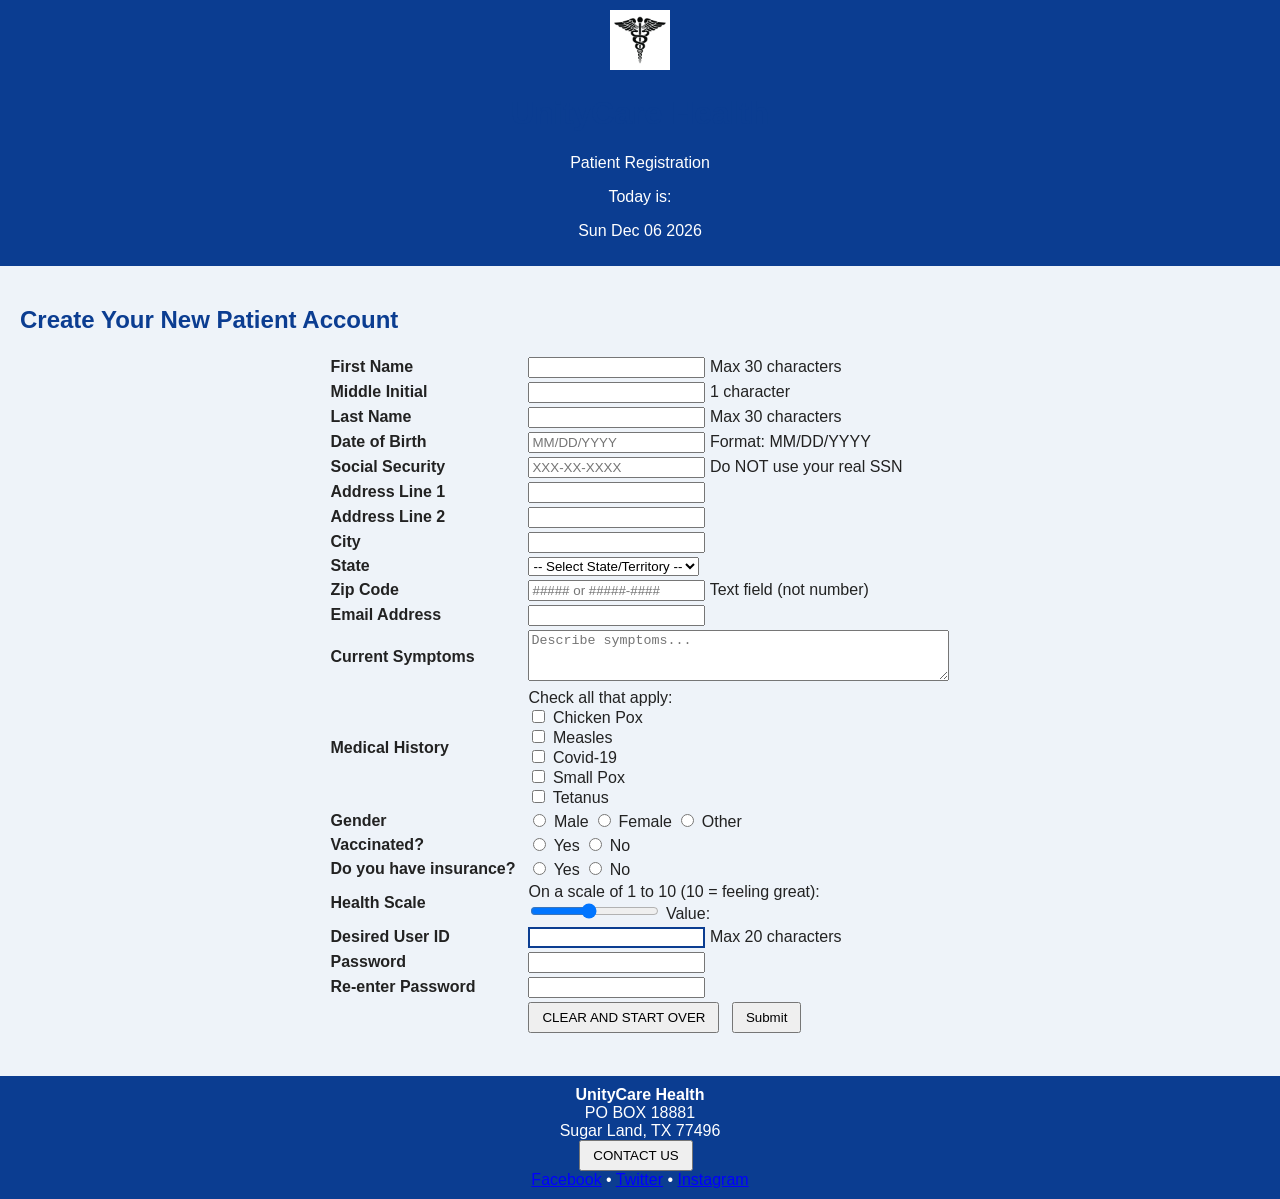
==== patient-form.html @ b3dbe452 "Update patient-form.html" ====
<!--
Program name: patient-form.html
Author: Athulya Nair
Date created: 02/19/2026
Date last edited: 02/27/2026
Version: 1.0
Description: Patient registration form to capture demographic and basic health intake data. 
-->

<!DOCTYPE html>
<html>
  <head>
    <meta charset="UTF-8" />
    <meta name="viewport" content="width=device-width, initial-scale=1.0" />
    <title>Patient Registration Form</title>

    <!-- External CSS (For Style) -->
    <link href="style.css" rel="stylesheet" /> 

    <script>
    //JavaScript for dynamic day/date in banner 
      function setBannerDate() {
      document.getElementById("todayDate").textContent =
        new Date().toDateString();
    }

    window.addEventListener("DOMContentLoaded", () => 
    {
      setBannerDate();
    }
    );
  </script>
</head>

<body>
  <!--  TOP / BANNER  -->
  <div id="banner">
    <div class="banner-left">
     
      <img src="logo.png" alt="UnityCare Health Logo" id="logo" />
    </div>

    <div class="banner-center">
      <h1>UnityCare Health</h1>
      <p class="tagline">Patient Registration</p>
    </div>

    <div class="banner-right">
      <p class="date-line">Today is:</p>
      <p class="date" id="todayDate"></p>
    </div>
  </div>

  <!-- FORM -->
  <div id="main">
    <h2>Create Your New Patient Account</h2>

    <form action="thankyou.html">
      <table class="form-table">
        <tr>
          <td class="label"><label for="firstName">First Name</label></td>
          <td>
            <input type="text" id="firstName" name="firstName" maxlength="30" required />
            <span class="hint">Max 30 characters</span>
          </td>
        </tr>

        <tr>
          <td class="label"><label for="middleInitial">Middle Initial</label></td>
          <td>
            <input type="text" id="middleInitial" name="middleInitial" maxlength="1" />
            <span class="hint">1 character</span>
          </td>
        </tr>

        <tr>
          <td class="label"><label for="lastName">Last Name</label></td>
          <td>
            <input type="text" id="lastName" name="lastName" maxlength="30" required />
            <span class="hint">Max 30 characters</span>
          </td>
        </tr>

        <tr>
          <td class="label">
            <label for="dob">Date of Birth</label>
          </td>
          <td>
            <input
              type="text"
              id="dob"
              name="dob"
              placeholder="MM/DD/YYYY"
              pattern="^(0[1-9]|1[0-2])\/(0[1-9]|[12][0-9]|3[01])\/(19|20)\d\d$"
              required
            />
            <span class="hint">Format: MM/DD/YYYY</span>
          </td>
        </tr>

        <tr>
          <td class="label"><label for="ssn">Social Security</label></td>
          <td>
            <!-- Obscured input -->
            <input
              type="password"
              id="ssn"
              name="ssn"
              placeholder="XXX-XX-XXXX"
              minlength="9"
              maxlength="11"
              pattern="^\d{3}-?\d{2}-?\d{4}$"
              required
            />
            <span class="hint">Do NOT use your real SSN</span>
          </td>
        </tr>

        <tr>
          <td class="label"><label for="addr1">Address Line 1</label></td>
          <td><input type="text" id="addr1" name="addr1" maxlength="30" required /></td>
        </tr>

        <tr>
          <td class="label"><label for="addr2">Address Line 2</label></td>
          <td><input type="text" id="addr2" name="addr2" maxlength="30" /></td>
        </tr>

        <tr>
          <td class="label"><label for="city">City</label></td>
          <td><input type="text" id="city" name="city" maxlength="30" required /></td>
        </tr>

        <tr>
          <td class="label"><label for="state">State</label></td>
          <td>
            <select id="state" name="state" required>
              <option value="">-- Select State/Territory --</option>
              <option value="AL">Alabama</option>
              <option value="AK">Alaska</option>
              <option value="AZ">Arizona</option>
              <option value="AR">Arkansas</option>
              <option value="CA">California</option>
              <option value="CO">Colorado</option>
              <option value="CT">Connecticut</option>
              <option value="DE">Delaware</option>
              <option value="DC">District of Columbia</option>
              <option value="FL">Florida</option>
              <option value="GA">Georgia</option>
              <option value="HI">Hawaii</option>
              <option value="ID">Idaho</option>
              <option value="IL">Illinois</option>
              <option value="IN">Indiana</option>
              <option value="IA">Iowa</option>
              <option value="KS">Kansas</option>
              <option value="KY">Kentucky</option>
              <option value="LA">Louisiana</option>
              <option value="ME">Maine</option>
              <option value="MD">Maryland</option>
              <option value="MA">Massachusetts</option>
              <option value="MI">Michigan</option>
              <option value="MN">Minnesota</option>
              <option value="MS">Mississippi</option>
              <option value="MO">Missouri</option>
              <option value="MT">Montana</option>
              <option value="NE">Nebraska</option>
              <option value="NV">Nevada</option>
              <option value="NH">New Hampshire</option>
              <option value="NJ">New Jersey</option>
              <option value="NM">New Mexico</option>
              <option value="NY">New York</option>
              <option value="NC">North Carolina</option>
              <option value="ND">North Dakota</option>
              <option value="OH">Ohio</option>
              <option value="OK">Oklahoma</option>
              <option value="OR">Oregon</option>
              <option value="PA">Pennsylvania</option>
              <option value="RI">Rhode Island</option>
              <option value="SC">South Carolina</option>
              <option value="SD">South Dakota</option>
              <option value="TN">Tennessee</option>
              <option value="TX">Texas</option>
              <option value="UT">Utah</option>
              <option value="VT">Vermont</option>
              <option value="VA">Virginia</option>
              <option value="WA">Washington</option>
              <option value="WV">West Virginia</option>
              <option value="WI">Wisconsin</option>
              <option value="WY">Wyoming</option>
              <option value="PR">Puerto Rico</option>
            </select>
          </td>
        </tr>

        <tr>
          <td class="label"><label for="zip">Zip Code</label></td>
          <td>
            <input
              type="text"
              id="zip"
              name="zip"
              placeholder="##### or #####-####"
              pattern="^\d{5}(-\d{4})?$"
              required
            />
            <span class="hint">Text field (not number)</span>
          </td>
        </tr>

        <tr>
          <td class="label"><label for="email">Email Address</label></td>
          <td><input type="email" id="email" name="email" required /></td>
        </tr>

        <tr>
          <td class="label"><label for="symptoms">Current Symptoms</label></td>
          <td>
            <textarea id="symptoms" name="symptoms" rows="3" cols="50" placeholder="Describe symptoms..."></textarea>
          </td>
        </tr>

        <tr>
          <td class="label">Medical History</td>
          <td>
            <div class="group-title">Check all that apply:</div>
            <label><input type="checkbox" name="history" value="chickenpox" /> Chicken Pox</label><br />
            <label><input type="checkbox" name="history" value="measles" /> Measles</label><br />
            <label><input type="checkbox" name="history" value="covid19" /> Covid-19</label><br />
            <label><input type="checkbox" name="history" value="smallpox" /> Small Pox</label><br />
            <label><input type="checkbox" name="history" value="tetanus" /> Tetanus</label>
          </td>
        </tr>

        <tr>
          <td class="label">Gender</td>
          <td>
            <label><input type="radio" name="gender" value="male" required /> Male</label>
            <label><input type="radio" name="gender" value="female" /> Female</label>
            <label><input type="radio" name="gender" value="other" /> Other</label>
          </td>
        </tr>

        <tr>
          <td class="label">Vaccinated?</td>
          <td>
            <label><input type="radio" name="vaccinated" value="Y" required /> Yes</label>
            <label><input type="radio" name="vaccinated" value="N" /> No</label>
          </td>
        </tr>

        <tr>
          <td class="label">Do you have insurance?</td>
          <td>
            <label><input type="radio" name="insurance" value="Y" required /> Yes</label>
            <label><input type="radio" name="insurance" value="N" /> No</label>
          </td>
        </tr>

        <tr>
          <td class="label">Health Scale</td>
          <td>
            <div class="group-title">On a scale of 1 to 10 (10 = feeling great):</div>
            <input
              type="range"
              id="healthScale"
              name="healthScale"
              min="1"
              max="10"
              value="5"
              oninput="syncHealthValue(this.value)"
            />
            <span class="pill">Value: <span id="healthValue"></span></span>
          </td>
        </tr>

        <tr>
          <td class="label"><label for="userId">Desired User ID</label></td>
          <td>
            <input type="text" id="userId" name="userId" maxlength="20" required />
            <span class="hint">Max 20 characters</span>
          </td>
        </tr>

        <tr>
          <td class="label"><label for="pw1">Password</label></td>
          <td><input type="password" id="pw1" name="pw1" required /></td>
        </tr>

        <tr>
          <td class="label"><label for="pw2">Re-enter Password</label></td>
          <td><input type="password" id="pw2" name="pw2" required /></td>
        </tr>

        <tr>
          <td class="label"></td>
          <td class="buttons">
            <input type="reset" class="btn secondary" value="CLEAR AND START OVER" />
            <input type="submit" class="btn primary" value="Submit" />
          </td>
        </tr>
      </table>
    </form>
  </div>

  <!-- FOOTER -->
  <div id="footer">
    <div class="footer-left">
      <strong>UnityCare Health</strong><br />
      PO BOX 18881<br />
      Sugar Land, TX 77496
    </div>

    <div class="footer-center">
      <button type="button" class="btn footer-btn" onclick="alert('Contact Us: Unitycarehealth@gmail.com')">
        CONTACT US
      </button>
    </div>

    <div class="footer-right">

      <a href="https://www.facebook.com" target="_blank" rel="noopener">Facebook</a>
      <span class="dot">•</span>
      <a href="https://www.twitter.com" target="_blank" rel="noopener">Twitter</a>
      <span class="dot">•</span>
      <a href="https://www.instagram.com" target="_blank" rel="noopener">Instagram</a>
    </div>
  </div>

</body>
</html>

<!--
END OF DOCUMENT: Homework 1
-->
---- style.css ----
/*
Program name: style.css
Author: Athulya Nair
Date created: 02/25/2026
Date last edited: 02/27/2026
Version: 1.0
Description: External CSS file for Patient Registration Form.
*/

body {
  font-family: Arial, sans-serif;
  background-color: #eef3f9;
  margin: 0;
  color: #222;
}

h1, h2 {
  color: #0b3d91;
}

a:link {
  color: blue;
}

a:visited {
  color: purple;
}

#banner {
  background-color: #0b3d91;
  color: white;
  padding: 10px;
  text-align: center;
}

#main {
  padding: 20px;
}

#footer {
  background-color: #0b3d91;
  color: white;
  padding: 10px;
  text-align: center;
  margin-top: 20px;
}

#logo {
  width: 60px;
  height: auto;
}

.form-table {
  margin: auto;
}

.label {
  font-weight: bold;
  padding-right: 10px;
}

.btn {
  padding: 6px 12px;
  margin-right: 8px;
}

input[name="userId"] {
  border: 2px solid #0b3d91;
}
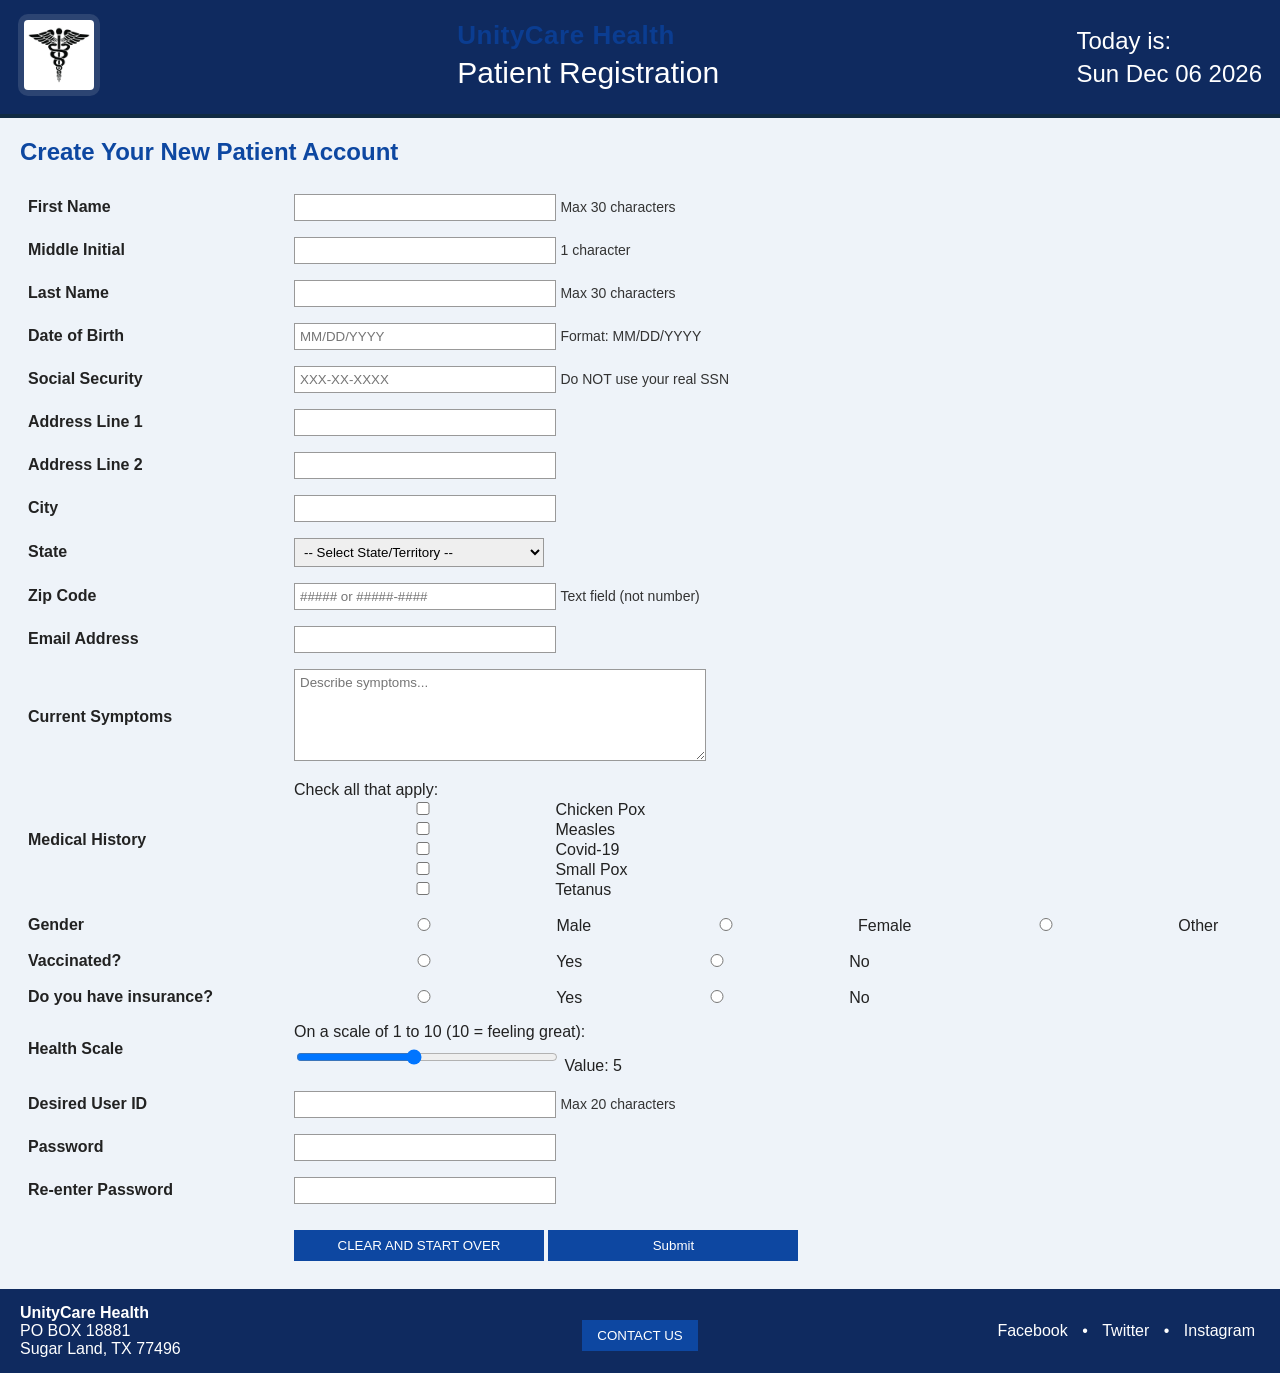
==== commit 356a3c15: "Update patient-form.html" ====
--- a/patient-form.html
+++ b/patient-form.html
@@ -18,17 +18,19 @@
     <link href="style.css" rel="stylesheet" /> 
 
     <script>
-    //JavaScript for dynamic day/date in banner 
+    //JavaScript for date
       function setBannerDate() {
-      document.getElementById("todayDate").textContent =
-        new Date().toDateString();
-    }
-
-    window.addEventListener("DOMContentLoaded", () => 
-    {
-      setBannerDate();
-    }
-    );
+    document.getElementById("todayDate").textContent = new Date().toDateString();
+  }
+
+  function syncHealthValue(val) {
+    document.getElementById("healthValue").textContent = val;
+  }
+
+  window.addEventListener("DOMContentLoaded", () => {
+    setBannerDate();
+    syncHealthValue(document.getElementById("healthScale").value); // sets initial value
+  });
   </script>
 </head>
 
@@ -329,6 +331,3 @@
 </body>
 </html>
 
-<!--
-END OF DOCUMENT: Homework 1
--->
--- a/style.css
+++ b/style.css
@@ -14,10 +14,12 @@
   color: #222;
 }
 
+/* Headings */
 h1, h2 {
   color: #0b3d91;
 }
 
+/* Link colors */
 a:link {
   color: blue;
 }
@@ -26,44 +28,143 @@
   color: purple;
 }
 
+/* ID selector */
 #banner {
-  background-color: #0b3d91;
+  display: flex;
+  align-items: center;
+  justify-content: space-between;
+  padding: 14px 18px;
+  background-color: #0f2a5f;
+  color: #ffffff;
+  border-bottom: 4px solid #102a43;
+}
+
+/* ID selector */
+#logo {
+  width: 70px;
+  height: 70px;
+  object-fit: contain;
+  border-radius: 10px;
+  background: rgba(255, 255, 255, 0.12);
+  padding: 6px;
+}
+
+/* Class selectors */
+.banner-center h1 {
+  margin: 0;
+  font-size: 26px;
+  letter-spacing: 0.5px;
+}
+
+#banner .tagline {
+  margin: 5px 0;
+  font-size: 30px;
   color: white;
-  padding: 10px;
+}
+
+#banner .date-line,
+#banner .date {
+  margin: 5px 0;
+  font-size: 24px;
+  color: white;
+}
+
+/* FORM SECTION */
+h2 {
+  color: #0d47a1;
+  margin-left: 20px;
+}
+
+table {
+  width: 100%;
+  border-collapse: collapse;
+  margin: 20px;
+}
+
+td {
+  padding: 8px;
+  vertical-align: middle;
+}
+
+/* LABEL COLUMN */
+.label {
+  font-weight: bold;
+  width: 250px;
+}
+
+/* INPUTS */
+input,
+select,
+textarea {
+  padding: 5px;
+  border: 1px solid #999;
+  width: 250px;
+  font-family: Arial, sans-serif;
+}
+
+/* TEXTAREA */
+textarea {
+  width: 400px;
+  height: 80px;
+}
+
+/* HINT TEXT */
+.hint {
+  font-size: 14px;
+  color: #333;
+}
+
+/* BUTTONS */
+button,
+input[type="submit"],
+input[type="reset"] {
+  background-color: #0d47a1;
+  color: white;
+  
+  border: none;
+  padding: 8px 15px;
+  cursor: pointer;
+  margin-top: 10px;
+}
+
+#footer {
+  background-color: #0f2a5f;
+  color: white;
+  display: flex;
+  justify-content: space-between;
+  align-items: center;
+  padding: 15px 20px;
+  margin-top: 20px;
+}
+
+
+.footer-left,
+.footer-center,
+.footer-right {
+  flex: 1;
+}
+
+
+.footer-center {
   text-align: center;
 }
 
-#main {
-  padding: 20px;
+
+.footer-right {
+  text-align: right;
 }
 
-#footer {
-  background-color: #0b3d91;
+.footer-right a {
   color: white;
-  padding: 10px;
-  text-align: center;
-  margin-top: 20px;
+  text-decoration: none;
+  margin: 0 5px;
 }
 
-#logo {
-  width: 60px;
-  height: auto;
+.footer-right a:hover {
+  text-decoration: underline;
 }
 
-.form-table {
-  margin: auto;
+
+.dot {
+  margin: 0 5px;
 }
-
-.label {
-  font-weight: bold;
-  padding-right: 10px;
-}
-
-.btn {
-  padding: 6px 12px;
-  margin-right: 8px;
-}
-
-input[name="userId"] {
-  border: 2px solid #0b3d91;
-}
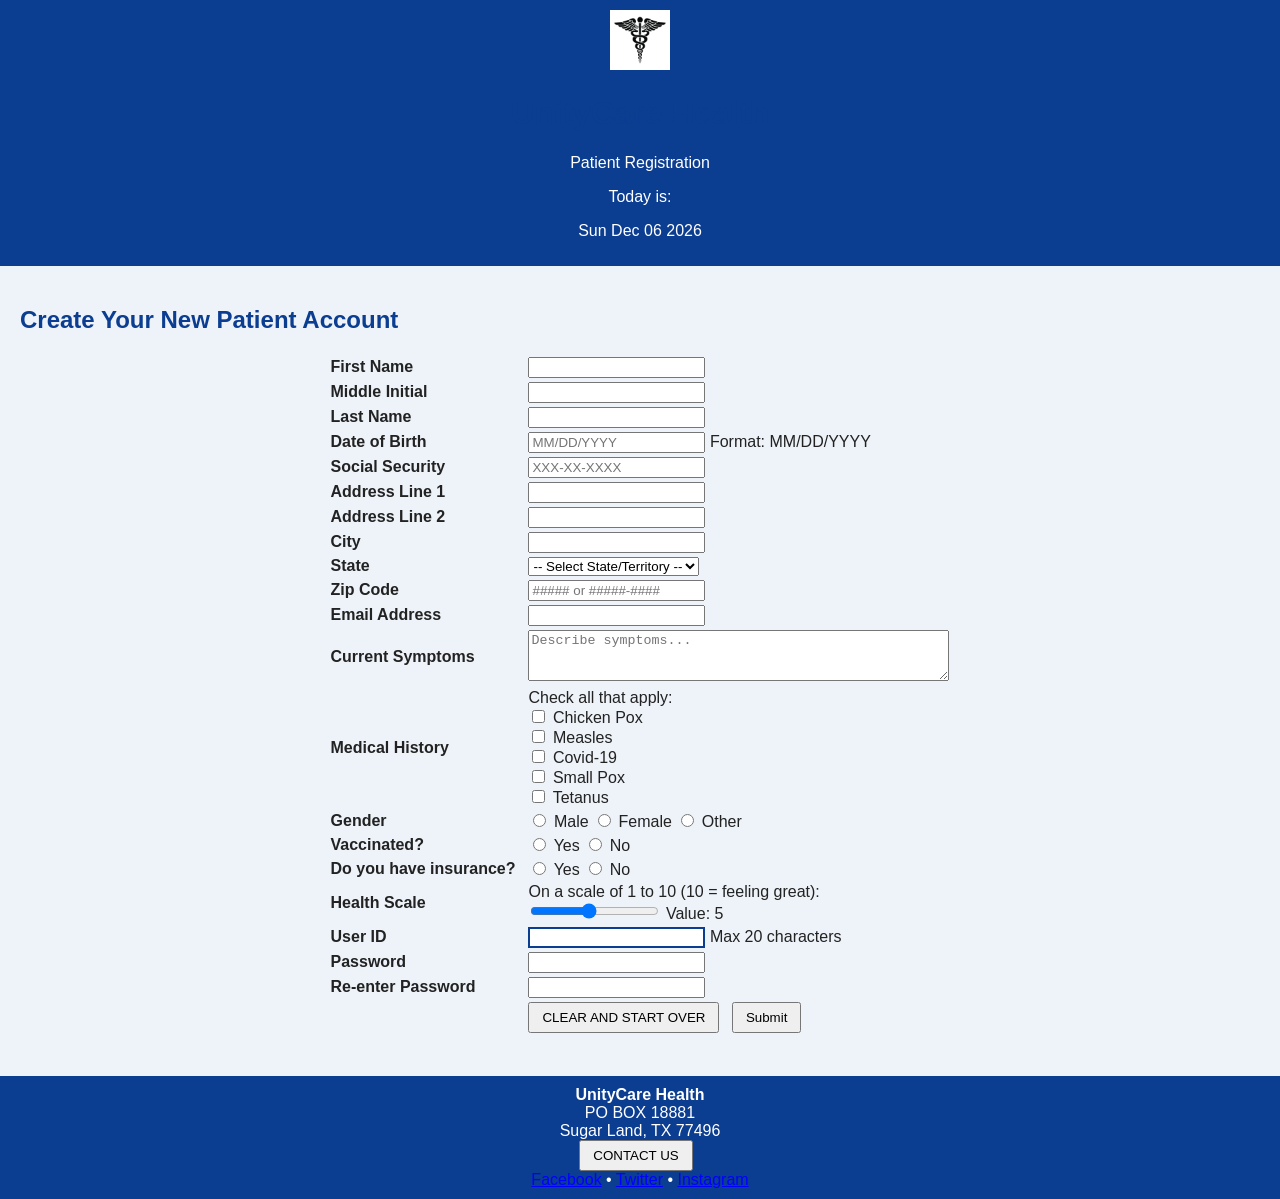
==== commit de1d1b5f: "Update patient-form.html" ====
--- a/patient-form.html
+++ b/patient-form.html
@@ -63,7 +63,7 @@
           <td class="label"><label for="firstName">First Name</label></td>
           <td>
             <input type="text" id="firstName" name="firstName" maxlength="30" required />
-            <span class="hint">Max 30 characters</span>
+            
           </td>
         </tr>
 
@@ -71,7 +71,6 @@
           <td class="label"><label for="middleInitial">Middle Initial</label></td>
           <td>
             <input type="text" id="middleInitial" name="middleInitial" maxlength="1" />
-            <span class="hint">1 character</span>
           </td>
         </tr>
 
@@ -79,7 +78,6 @@
           <td class="label"><label for="lastName">Last Name</label></td>
           <td>
             <input type="text" id="lastName" name="lastName" maxlength="30" required />
-            <span class="hint">Max 30 characters</span>
           </td>
         </tr>
 
@@ -114,7 +112,7 @@
               pattern="^\d{3}-?\d{2}-?\d{4}$"
               required
             />
-            <span class="hint">Do NOT use your real SSN</span>
+      
           </td>
         </tr>
 
@@ -205,7 +203,6 @@
               pattern="^\d{5}(-\d{4})?$"
               required
             />
-            <span class="hint">Text field (not number)</span>
           </td>
         </tr>
 
@@ -276,7 +273,7 @@
         </tr>
 
         <tr>
-          <td class="label"><label for="userId">Desired User ID</label></td>
+          <td class="label"><label for="userId">User ID</label></td>
           <td>
             <input type="text" id="userId" name="userId" maxlength="20" required />
             <span class="hint">Max 20 characters</span>
--- a/style.css
+++ b/style.css
@@ -14,12 +14,10 @@
   color: #222;
 }
 
-/* Headings */
 h1, h2 {
   color: #0b3d91;
 }
 
-/* Link colors */
 a:link {
   color: blue;
 }
@@ -28,143 +26,44 @@
   color: purple;
 }
 
-/* ID selector */
 #banner {
-  display: flex;
-  align-items: center;
-  justify-content: space-between;
-  padding: 14px 18px;
-  background-color: #0f2a5f;
-  color: #ffffff;
-  border-bottom: 4px solid #102a43;
+  background-color: #0b3d91;
+  color: white;
+  padding: 10px;
+  text-align: center;
 }
 
-/* ID selector */
-#logo {
-  width: 70px;
-  height: 70px;
-  object-fit: contain;
-  border-radius: 10px;
-  background: rgba(255, 255, 255, 0.12);
-  padding: 6px;
-}
-
-/* Class selectors */
-.banner-center h1 {
-  margin: 0;
-  font-size: 26px;
-  letter-spacing: 0.5px;
-}
-
-#banner .tagline {
-  margin: 5px 0;
-  font-size: 30px;
-  color: white;
-}
-
-#banner .date-line,
-#banner .date {
-  margin: 5px 0;
-  font-size: 24px;
-  color: white;
-}
-
-/* FORM SECTION */
-h2 {
-  color: #0d47a1;
-  margin-left: 20px;
-}
-
-table {
-  width: 100%;
-  border-collapse: collapse;
-  margin: 20px;
-}
-
-td {
-  padding: 8px;
-  vertical-align: middle;
-}
-
-/* LABEL COLUMN */
-.label {
-  font-weight: bold;
-  width: 250px;
-}
-
-/* INPUTS */
-input,
-select,
-textarea {
-  padding: 5px;
-  border: 1px solid #999;
-  width: 250px;
-  font-family: Arial, sans-serif;
-}
-
-/* TEXTAREA */
-textarea {
-  width: 400px;
-  height: 80px;
-}
-
-/* HINT TEXT */
-.hint {
-  font-size: 14px;
-  color: #333;
-}
-
-/* BUTTONS */
-button,
-input[type="submit"],
-input[type="reset"] {
-  background-color: #0d47a1;
-  color: white;
-  
-  border: none;
-  padding: 8px 15px;
-  cursor: pointer;
-  margin-top: 10px;
+#main {
+  padding: 20px;
 }
 
 #footer {
-  background-color: #0f2a5f;
+  background-color: #0b3d91;
   color: white;
-  display: flex;
-  justify-content: space-between;
-  align-items: center;
-  padding: 15px 20px;
+  padding: 10px;
+  text-align: center;
   margin-top: 20px;
 }
 
-
-.footer-left,
-.footer-center,
-.footer-right {
-  flex: 1;
+#logo {
+  width: 60px;
+  height: auto;
 }
 
-
-.footer-center {
-  text-align: center;
+.form-table {
+  margin: auto;
 }
 
-
-.footer-right {
-  text-align: right;
+.label {
+  font-weight: bold;
+  padding-right: 10px;
 }
 
-.footer-right a {
-  color: white;
-  text-decoration: none;
-  margin: 0 5px;
+.btn {
+  padding: 6px 12px;
+  margin-right: 8px;
 }
 
-.footer-right a:hover {
-  text-decoration: underline;
+input[name="userId"] {
+  border: 2px solid #0b3d91;
 }
-
-
-.dot {
-  margin: 0 5px;
-}
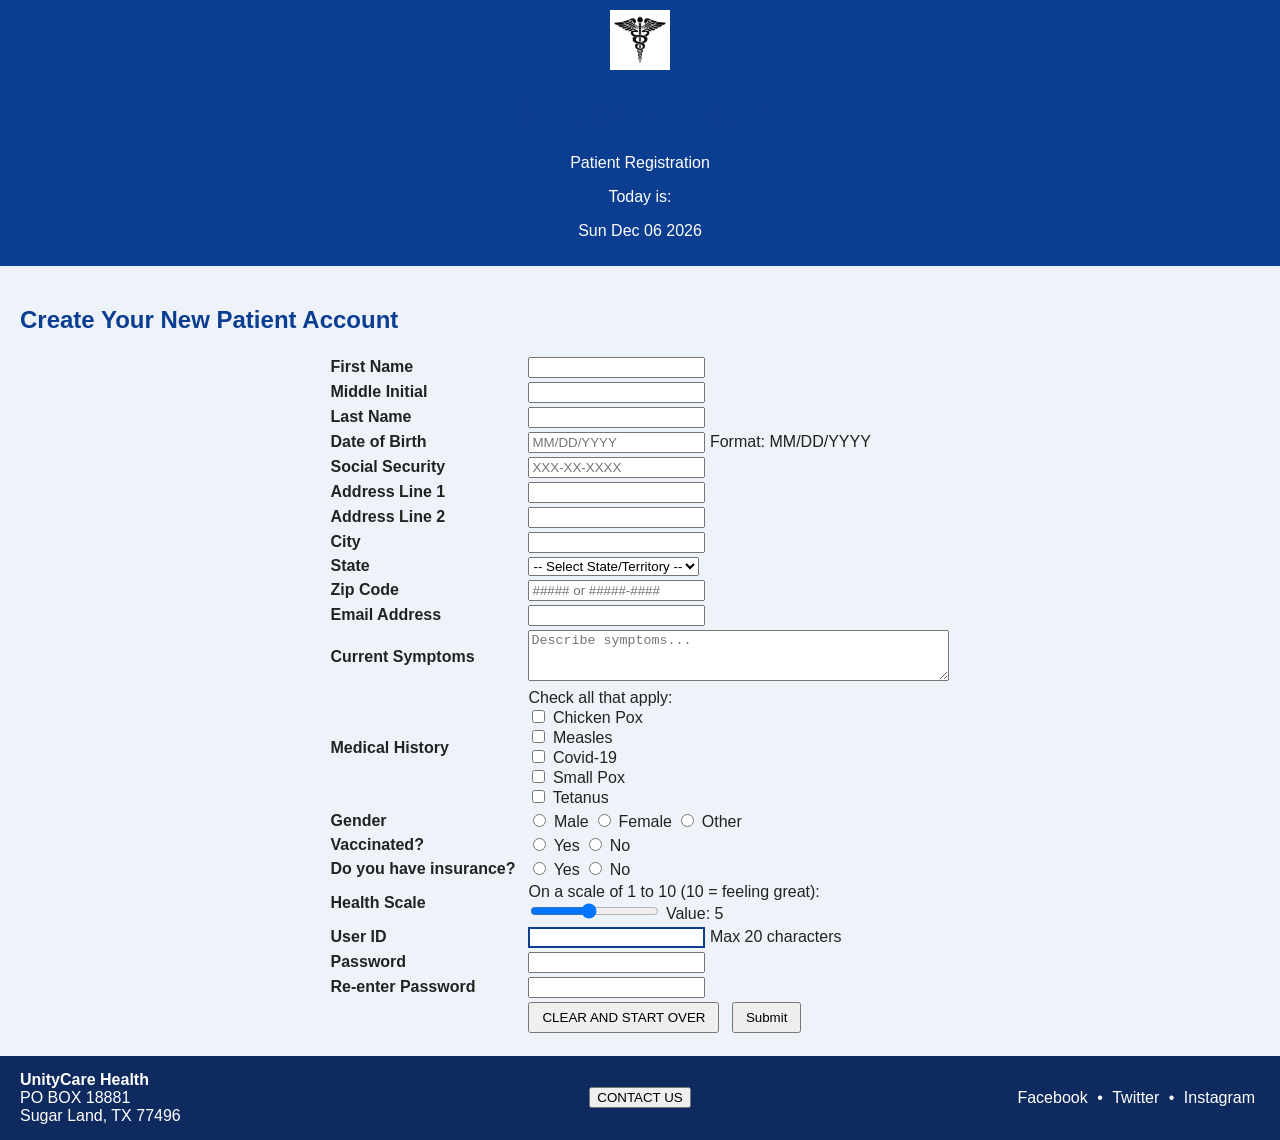
==== commit 4f7e6917: "Update patient-form.html" ====
--- a/patient-form.html
+++ b/patient-form.html
@@ -301,30 +301,30 @@
     </form>
   </div>
 
-  <!-- FOOTER -->
-  <div id="footer">
-    <div class="footer-left">
-      <strong>UnityCare Health</strong><br />
-      PO BOX 18881<br />
-      Sugar Land, TX 77496
-    </div>
-
-    <div class="footer-center">
-      <button type="button" class="btn footer-btn" onclick="alert('Contact Us: Unitycarehealth@gmail.com')">
-        CONTACT US
-      </button>
-    </div>
-
-    <div class="footer-right">
-
-      <a href="https://www.facebook.com" target="_blank" rel="noopener">Facebook</a>
-      <span class="dot">•</span>
-      <a href="https://www.twitter.com" target="_blank" rel="noopener">Twitter</a>
-      <span class="dot">•</span>
-      <a href="https://www.instagram.com" target="_blank" rel="noopener">Instagram</a>
-    </div>
-  </div>
-
+ <!-- FOOTER -->
+<footer id="footer">
+  <div class="footer-left">
+    <strong>UnityCare Health</strong><br />
+    PO BOX 18881<br />
+    Sugar Land, TX 77496
+  </div>
+
+  <div class="footer-center">
+    <button type="button" class="footer-btn"
+      onclick="alert('Contact Us: Unitycarehealth@gmail.com')">
+      CONTACT US
+    </button>
+  </div>
+
+  <div class="footer-right">
+    <a href="https://www.facebook.com" target="_blank" rel="noopener">Facebook</a>
+    <span class="dot">•</span>
+    <a href="https://www.twitter.com" target="_blank" rel="noopener">Twitter</a>
+    <span class="dot">•</span>
+    <a href="https://www.instagram.com" target="_blank" rel="noopener">Instagram</a>
+  </div>
+</footer>
+  
 </body>
 </html>
 
--- a/style.css
+++ b/style.css
@@ -37,12 +37,46 @@
   padding: 20px;
 }
 
+/* ===== FOOTER FIX ===== */
+/* ===== SIMPLE FOOTER ===== */
 #footer {
-  background-color: #0b3d91;
+  background-color: #0f2a5f;
   color: white;
-  padding: 10px;
+  display: flex;
+  justify-content: space-between;
+  align-items: center;
+  padding: 15px 20px;
+}
+
+/* 3 sections */
+.footer-left,
+.footer-center,
+.footer-right {
+  flex: 1;
+}
+
+/* alignment */
+.footer-left {
+  text-align: left;
+}
+
+.footer-center {
   text-align: center;
-  margin-top: 20px;
+}
+
+.footer-right {
+  text-align: right;
+}
+
+/* links */
+#footer a {
+  color: white;
+  text-decoration: none;
+  margin: 0 5px;
+}
+
+#footer a:hover {
+  text-decoration: underline;
 }
 
 #logo {
@@ -67,3 +101,8 @@
 input[name="userId"] {
   border: 2px solid #0b3d91;
 }
+
+input[type="radio"],
+input[type="checkbox"] {
+  width: auto;
+}
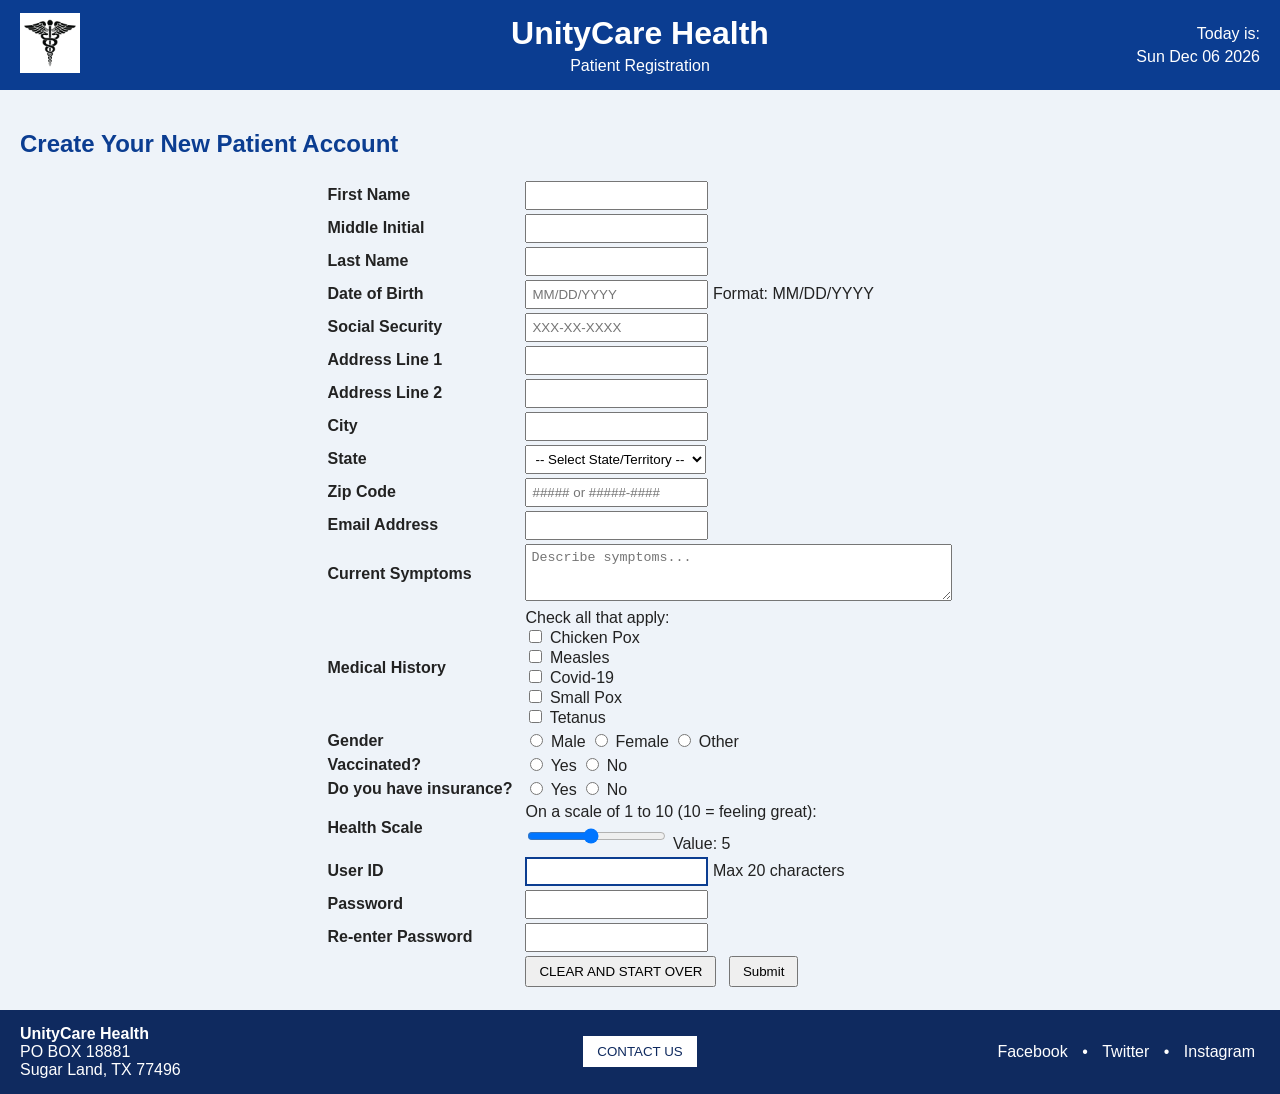
==== commit 6492c8bd: "Update patient-form.html" ====
--- a/patient-form.html
+++ b/patient-form.html
@@ -3,7 +3,7 @@
 Author: Athulya Nair
 Date created: 02/19/2026
 Date last edited: 02/27/2026
-Version: 1.0
+Version: 2.7
 Description: Patient registration form to capture demographic and basic health intake data. 
 -->
 
@@ -53,7 +53,7 @@
     </div>
   </div>
 
-  <!-- FORM -->
+  <!-- FORM / BODY -->
   <div id="main">
     <h2>Create Your New Patient Account</h2>
 
@@ -327,4 +327,4 @@
   
 </body>
 </html>
-
+<!-- End of File -->
--- a/style.css
+++ b/style.css
@@ -7,6 +7,9 @@
 Description: External CSS file for Patient Registration Form.
 */
 
+/* =========================
+   PAGE
+========================= */
 body {
   font-family: Arial, sans-serif;
   background-color: #eef3f9;
@@ -14,74 +17,72 @@
   color: #222;
 }
 
+/* Default heading color (outside banner) */
 h1, h2 {
   color: #0b3d91;
 }
 
-a:link {
-  color: blue;
-}
+/* Default links */
+a:link { color: blue; }
+a:visited { color: purple; }
 
-a:visited {
-  color: purple;
-}
-
+/* =========================
+   HEADER / BANNER
+========================= */
 #banner {
   background-color: #0b3d91;
   color: white;
-  padding: 10px;
-  text-align: center;
+  display: flex;
+  align-items: center;
+  justify-content: space-between;
+  padding: 10px 20px;
 }
 
-#main {
-  padding: 20px;
-}
-
-/* ===== FOOTER FIX ===== */
-/* ===== SIMPLE FOOTER ===== */
-#footer {
-  background-color: #0f2a5f;
-  color: white;
-  display: flex;
-  justify-content: space-between;
-  align-items: center;
-  padding: 15px 20px;
-}
-
-/* 3 sections */
-.footer-left,
-.footer-center,
-.footer-right {
+/* left / center / right sections */
+.banner-left,
+.banner-center,
+.banner-right {
   flex: 1;
 }
 
 /* alignment */
-.footer-left {
+.banner-left {
   text-align: left;
 }
 
-.footer-center {
+.banner-center {
   text-align: center;
 }
 
-.footer-right {
+.banner-right {
   text-align: right;
 }
 
-/* links */
-#footer a {
+/* FORCE header text to white */
+#banner h1,
+#banner .tagline,
+#banner .date-line,
+#banner .date {
   color: white;
-  text-decoration: none;
-  margin: 0 5px;
+  margin: 5px 0;
 }
 
-#footer a:hover {
-  text-decoration: underline;
-}
-
+/* logo */
 #logo {
   width: 60px;
   height: auto;
+}
+/* logo */
+#logo {
+  width: 60px;
+  height: auto;
+}
+
+/* =========================
+   MAIN FORM
+========================= */
+#main {
+  padding: 20px;
 }
 
 .form-table {
@@ -93,16 +94,85 @@
   padding-right: 10px;
 }
 
+/* Inputs */
+input,
+select,
+textarea {
+  padding: 5px;
+}
+
+/* fix radio + checkbox alignment */
+input[type="radio"],
+input[type="checkbox"] {
+  width: auto;
+}
+
+/* Buttons */
 .btn {
   padding: 6px 12px;
   margin-right: 8px;
 }
 
+/* User ID highlight */
 input[name="userId"] {
   border: 2px solid #0b3d91;
 }
 
-input[type="radio"],
-input[type="checkbox"] {
-  width: auto;
+/* =========================
+   FOOTER
+========================= */
+#footer {
+  background-color: #0f2a5f;
+  color: white;
+  display: flex;
+  align-items: center;
+  justify-content: space-between;
+  padding: 15px 20px;
+  flex-wrap: nowrap;
 }
+
+/* 3 footer sections */
+.footer-left,
+.footer-center,
+.footer-right {
+  flex: 1;
+}
+
+.footer-left {
+  text-align: left;
+}
+
+.footer-center {
+  text-align: center;
+}
+
+.footer-right {
+  text-align: right;
+  white-space: nowrap;
+}
+
+/* FORCE footer links to white */
+#footer a,
+#footer a:link,
+#footer a:visited {
+  color: white !important;
+  text-decoration: none;
+  margin: 0 5px;
+}
+
+#footer a:hover {
+  text-decoration: underline;
+}
+
+.dot {
+  margin: 0 5px;
+}
+
+/* footer button */
+.footer-btn {
+  background-color: white;
+  color: #0f2a5f;
+  border: none;
+  padding: 8px 14px;
+  cursor: pointer;
+}
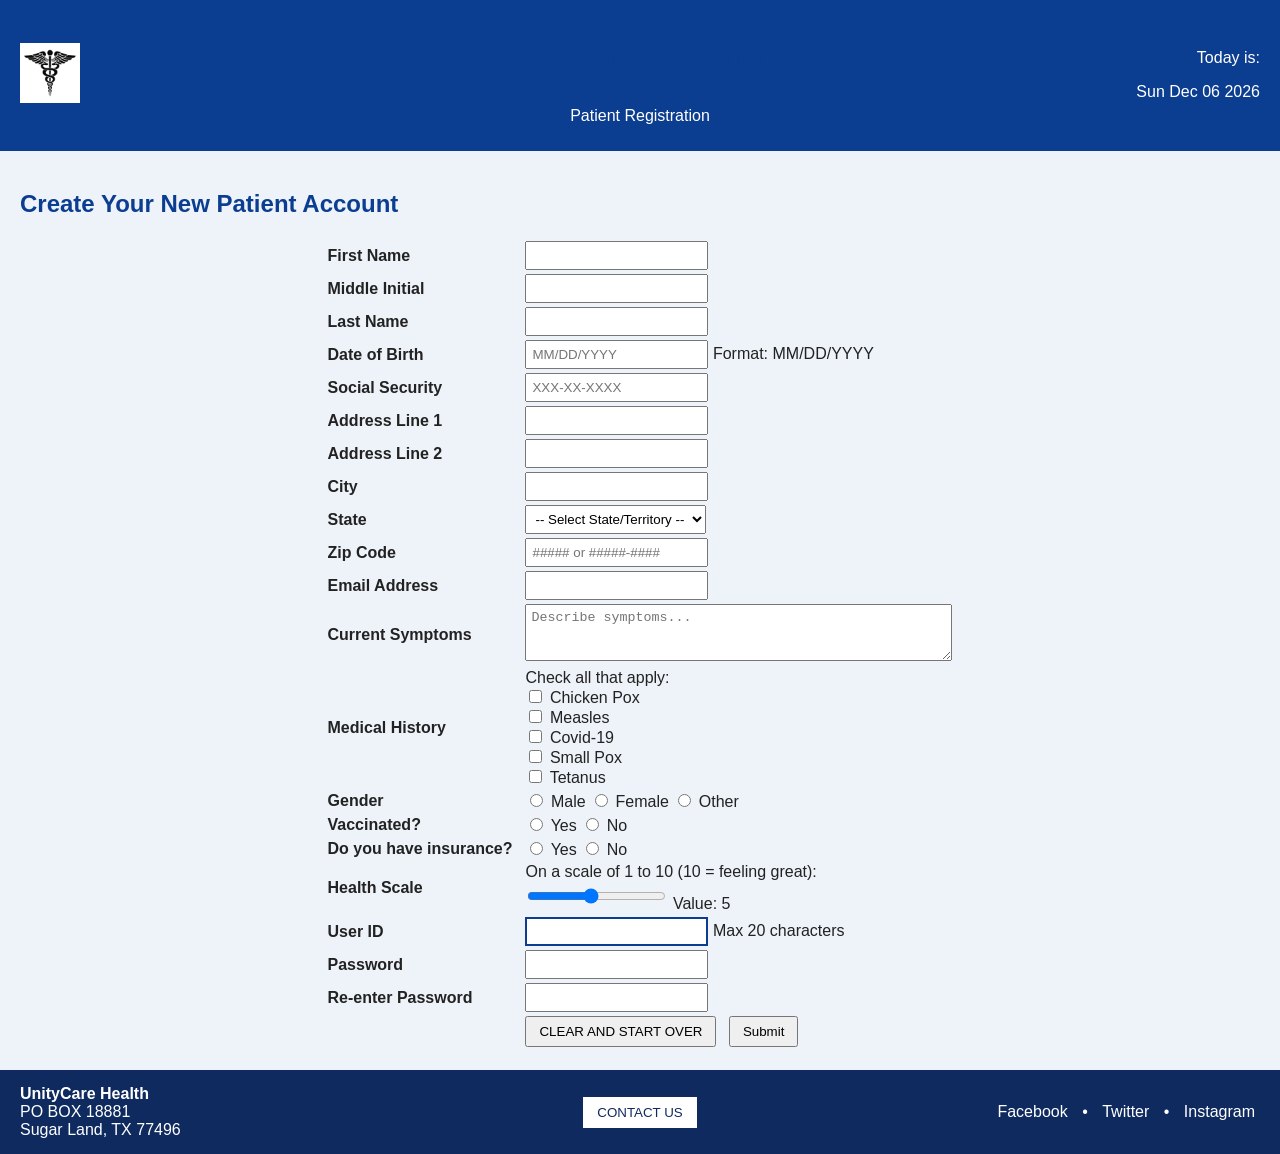
==== commit 84bbd1d4: "Update patient-form.html" ====
--- a/patient-form.html
+++ b/patient-form.html
@@ -15,6 +15,8 @@
     <title>Patient Registration Form</title>
 
     <!-- External CSS (For Style) -->
+    <link href="https://fonts.googleapis.com/css2?family=Poppins:wght@600&display=swap" rel="stylesheet">
+    <link href="style.css" rel="stylesheet">
     <link href="style.css" rel="stylesheet" /> 
 
     <script>
--- a/style.css
+++ b/style.css
@@ -3,7 +3,7 @@
 Author: Athulya Nair
 Date created: 02/25/2026
 Date last edited: 02/27/2026
-Version: 1.0
+Version: 2.3
 Description: External CSS file for Patient Registration Form.
 */
 
@@ -59,14 +59,12 @@
 }
 
 /* FORCE header text to white */
-#banner h1,
-#banner .tagline,
-#banner .date-line,
-#banner .date {
-  color: white;
-  margin: 5px 0;
+#banner h1 {
+  font-family: "Poppins", sans-serif;
+  font-size: 34px;
+  font-weight: 600;
+  letter-spacing: 1px;
 }
-
 /* logo */
 #logo {
   width: 60px;
--- a/style.css
+++ b/style.css
@@ -3,7 +3,7 @@
 Author: Athulya Nair
 Date created: 02/25/2026
 Date last edited: 02/27/2026
-Version: 1.0
+Version: 2.3
 Description: External CSS file for Patient Registration Form.
 */
 
@@ -59,14 +59,12 @@
 }
 
 /* FORCE header text to white */
-#banner h1,
-#banner .tagline,
-#banner .date-line,
-#banner .date {
-  color: white;
-  margin: 5px 0;
+#banner h1 {
+  font-family: "Poppins", sans-serif;
+  font-size: 34px;
+  font-weight: 600;
+  letter-spacing: 1px;
 }
-
 /* logo */
 #logo {
   width: 60px;
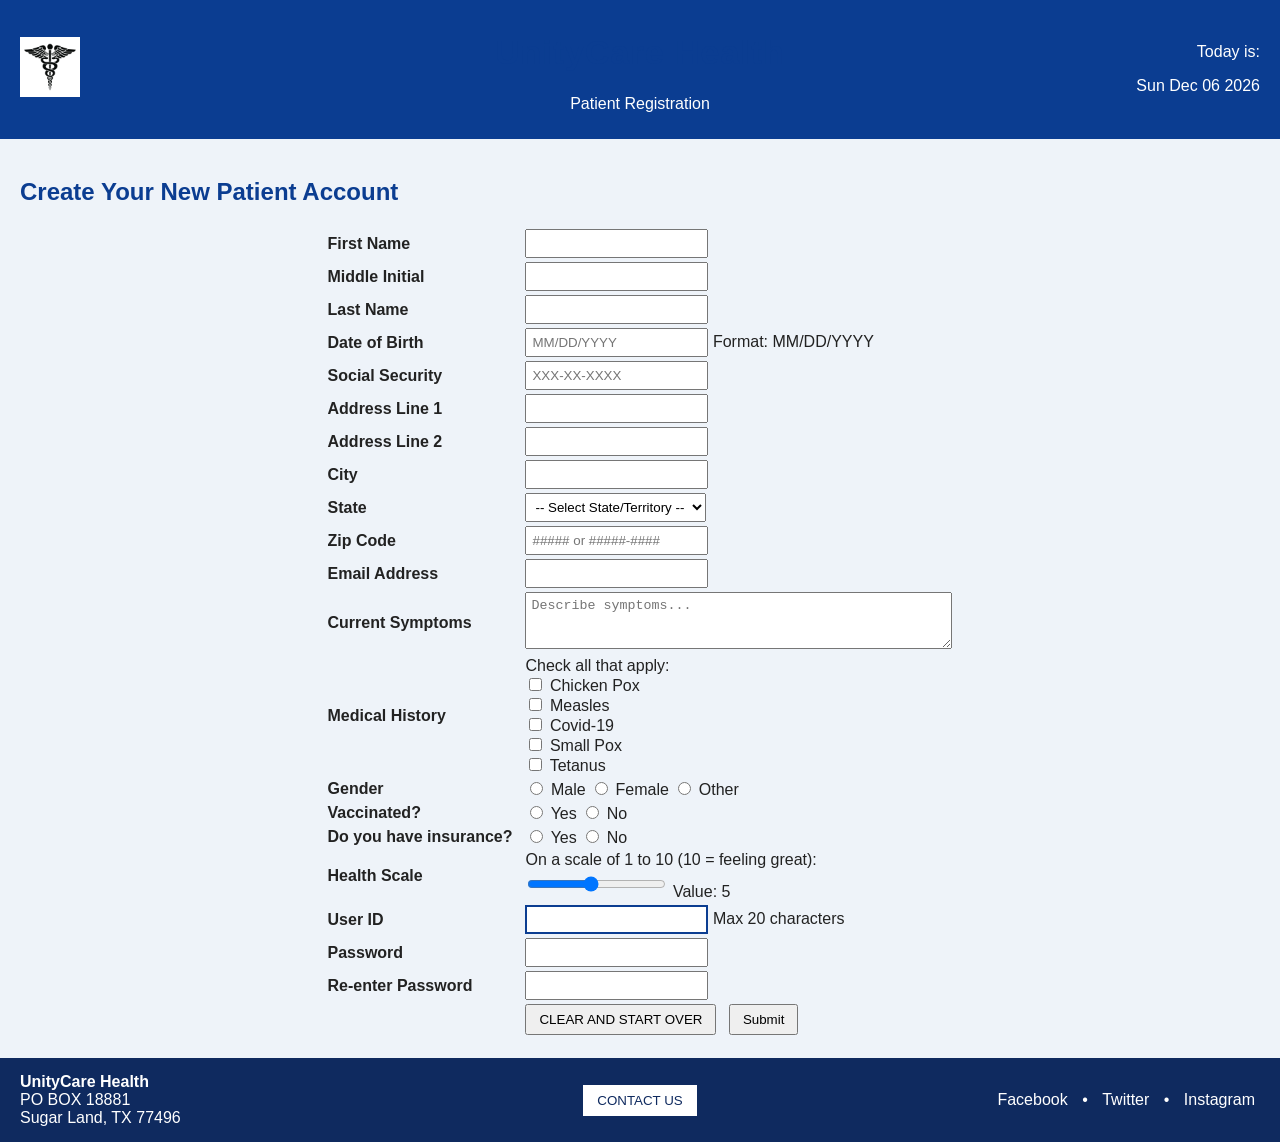
==== commit b572f5a3: "Update patient-form.html" ====
--- a/patient-form.html
+++ b/patient-form.html
@@ -15,8 +15,7 @@
     <title>Patient Registration Form</title>
 
     <!-- External CSS (For Style) -->
-    <link href="https://fonts.googleapis.com/css2?family=Poppins:wght@600&display=swap" rel="stylesheet">
-    <link href="style.css" rel="stylesheet">
+    <link href="https://fonts.googleapis.com/css2?family=Quicksand:wght@600;700&display=swap" rel="stylesheet">
     <link href="style.css" rel="stylesheet" /> 
 
     <script>
